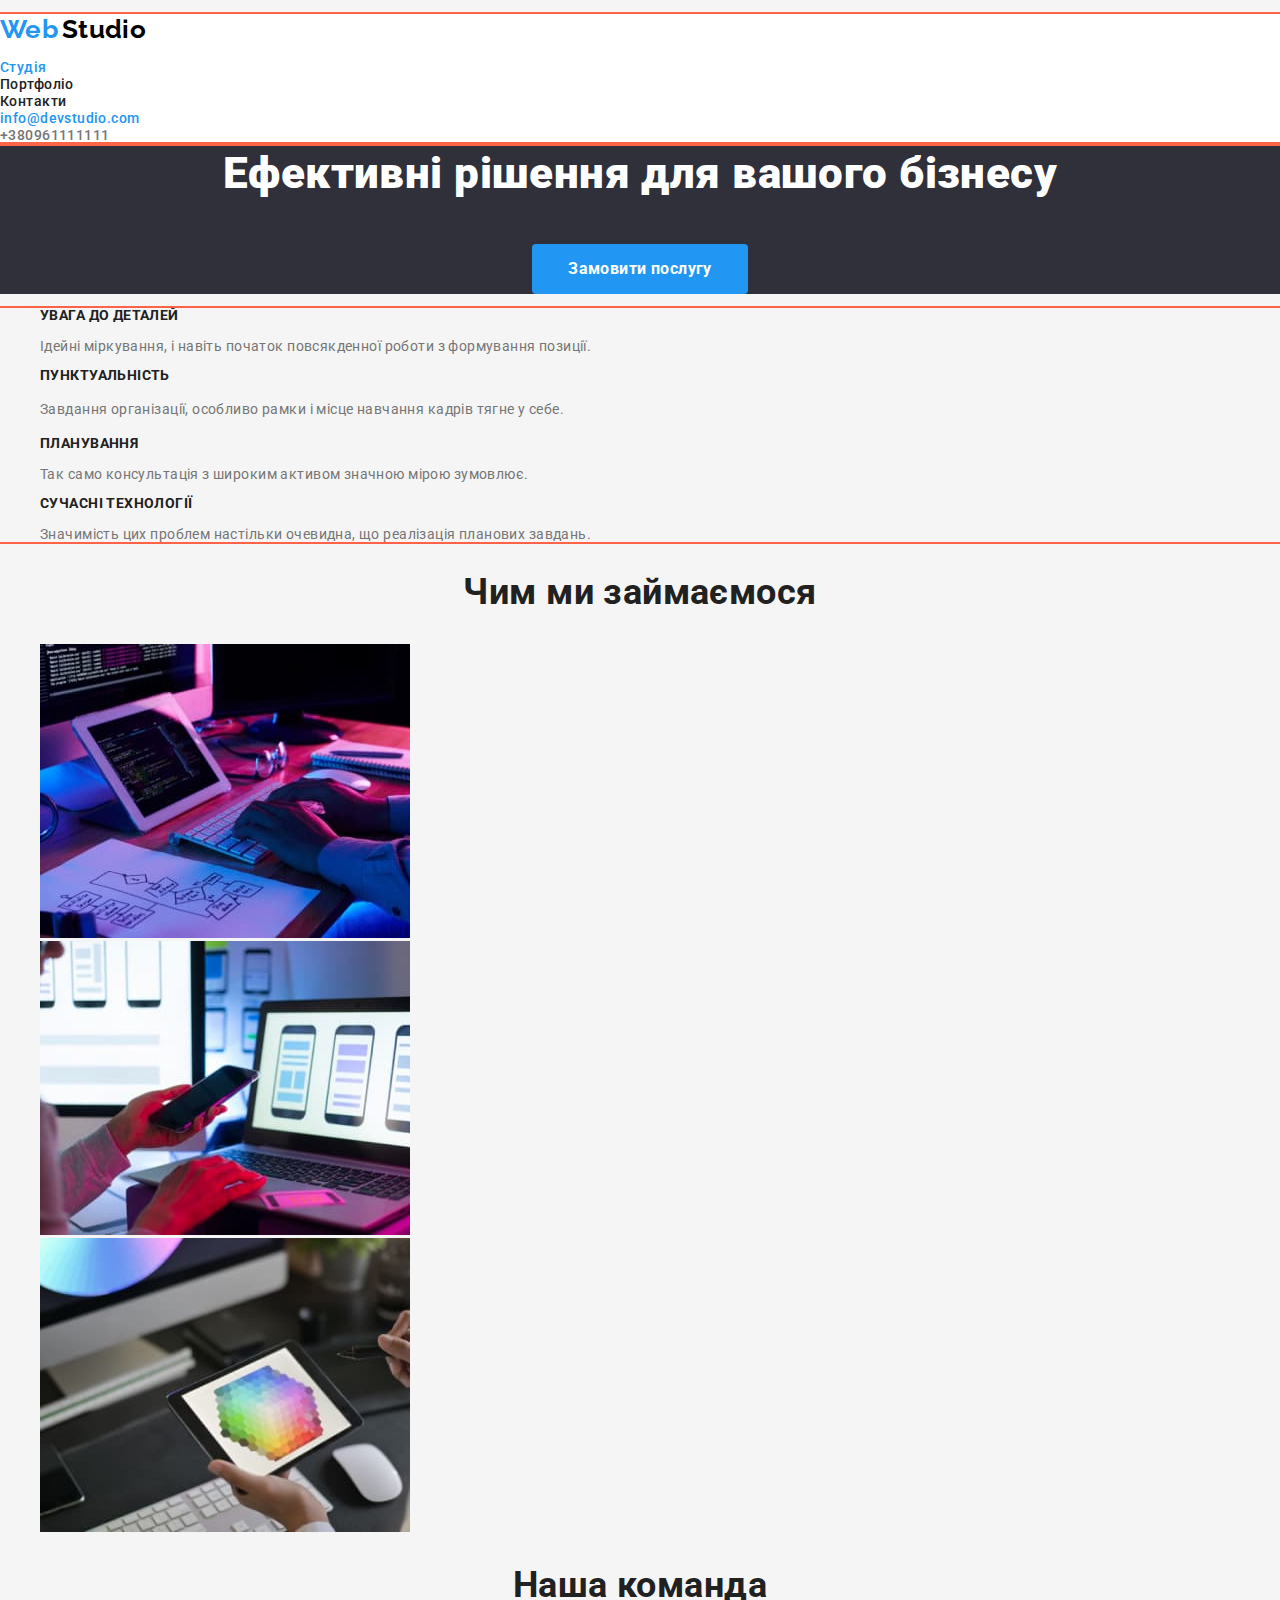
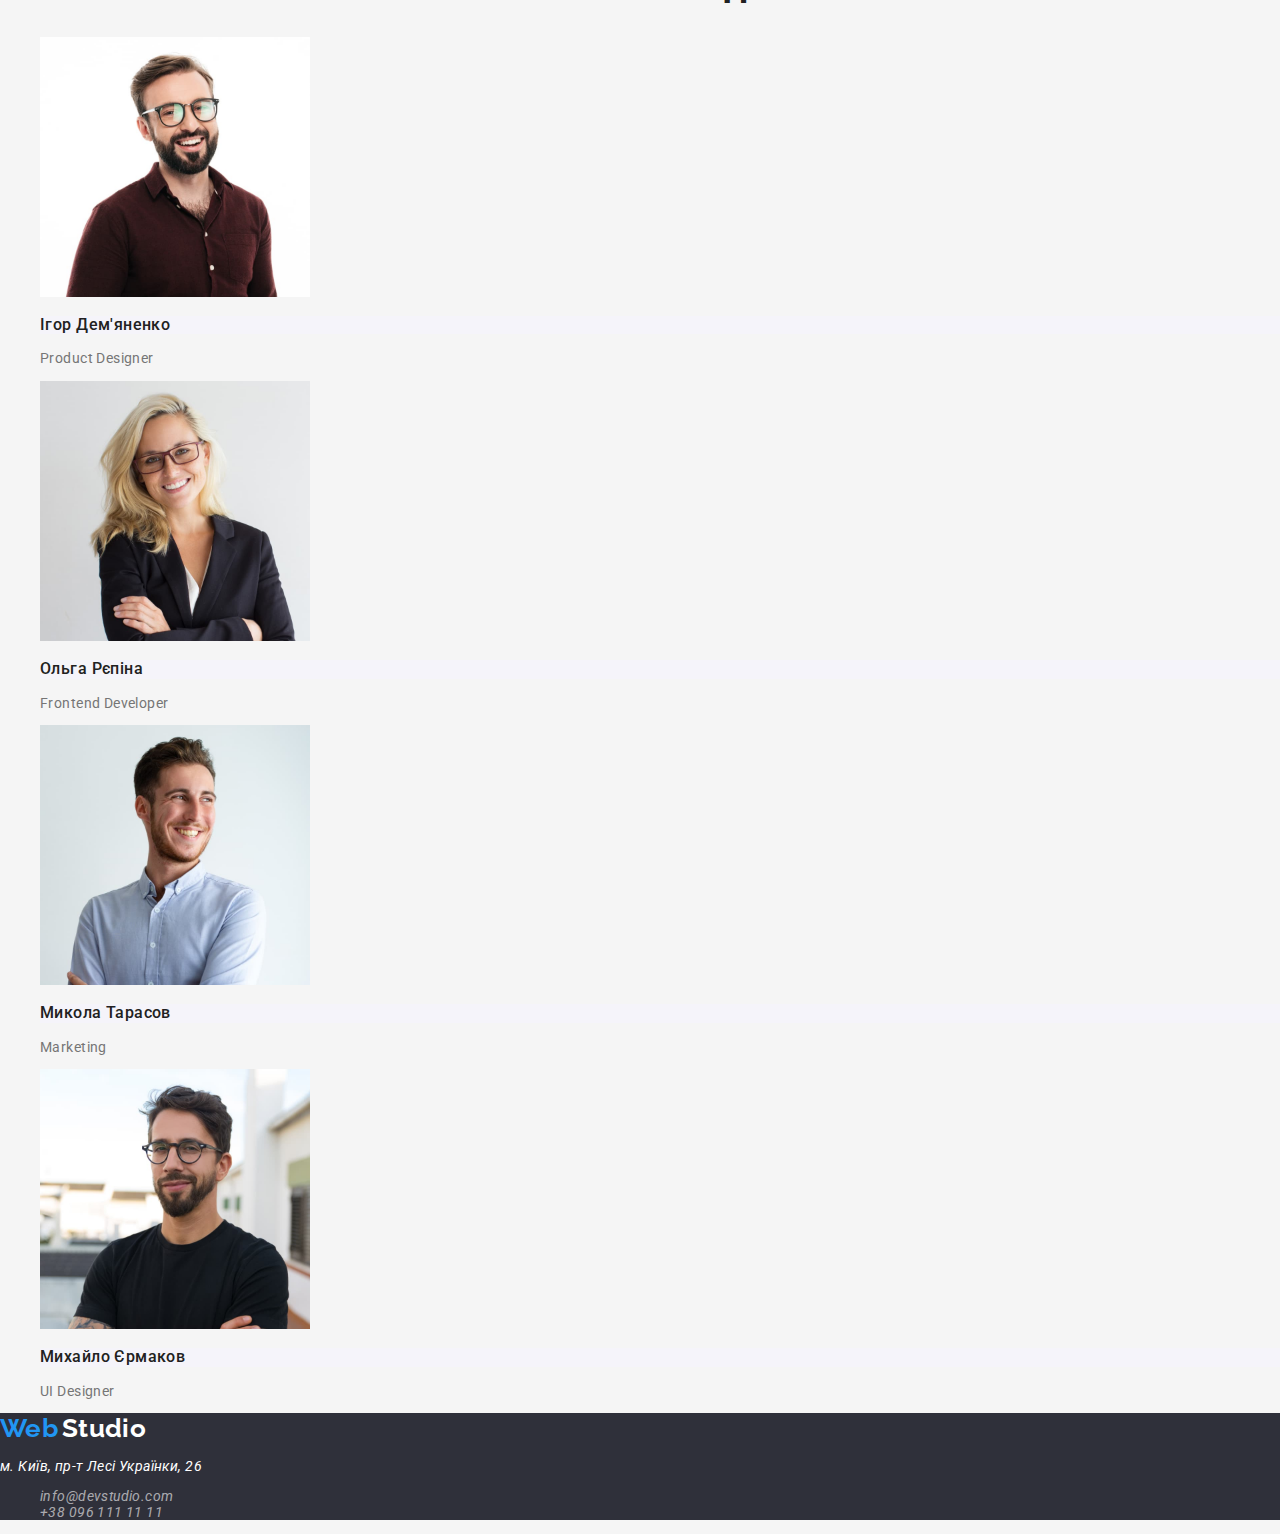
==== index.html @ 58ad51c3 "створення блоків" ====
<!DOCTYPE html>
<html lang="en">
<head>
    <meta charset="UTF-8">
    <meta http-equiv="X-UA-Compatible" content="IE=edge">
    <meta name="viewport" content="width=device-width, initial-scale=1.0">
    <title>Document</title>
    <link rel="preconnect" href="https://fonts.googleapis.com">
    <link rel="preconnect" href="https://fonts.gstatic.com" crossorigin>
    <link href="https://fonts.googleapis.com/css2?family=Raleway:wght@700&family=Roboto:wght@400;500;700;900&display=swap" 
      rel="stylesheet">
      <link rel="stylesheet" href="https://cdnjs.cloudflare.com/ajax/libs/modern-normalize/1.1.0/modern-normalize.min.css">
        <link rel="stylesheet" href="./css/styles.css">
</head>
<body>
    <!--шапка сторінки-->
    <header class="page-header">
        <nav class="container">
            <!--logo--> 
            <p>
                <span class="logo-link">Web</span>
                <span class="accent-link">Studio</span>
            </p>
            
        <!--navigation-->
        <ul class="site-nav list">
            <li><a href="./index.html" class="link current">Студія</a></li>
            <li><a href="./portfolio.html" class="link">Портфоліо</a></li>
            <li><a href="./contacts.html" class="link">Контакти</a></li>
        </ul>
        <ul class="adress-nav list">
            <li><a href="mailto:info@devstudio.com" class="link current">info@devstudio.com</a></li>
            <li><a href="tel:+380961111111" class="link">+380961111111</a></li>
        </ul>
        </nav>
    </header>

    <div class="container">
    </div>

   <main>
    <!--heroes-->
    <section class="hero">
        <h1 class="hero-title">Ефективні рішення для вашого бізнесу</h1>
        <a href="" class="hero-btn">Замовити послугу</a>
    </section>
    
    <!--Features-->
    <section class="section">
        <div class="container">
        <h2  hidden class="section-title">Навики компанії</h2>
        <ul class="feature-list">
            <li>
                <h3 class="title">УВАГА ДО ДЕТАЛЕЙ</h3>
                <p>Ідейні міркування, і навіть початок повсякденної роботи з формування позиції.</p>
            </li>
            <li>
                <h3 class="title">ПУНКТУАЛЬНІСТЬ</h3>
                <p class="text">Завдання організації, особливо рамки і місце навчання кадрів тягне у себе.</p>
            </li>
            <li>
                <h3 class="title">ПЛАНУВАННЯ</h3>
                <p>Так само консультація з широким активом значною мірою зумовлює.</p>
            </li>
            <li>
                <h3 class="title">СУЧАСНІ ТЕХНОЛОГІЇ</h3>
                <p >Значимість цих проблем настільки очевидна, що реалізація планових завдань.</p>
            </li>
        </ul>
    </div>
    </section>
    <!--Work-->
    <section class="section">
        <h2 class="section-title">Чим ми займаємося</h2>
        <ul class="work-list">
            <li><img src="./images/HW-1/pk.jpg" alt="компютер" 
                width="370"
                height="294">
            </li>
            <li><img src="./images/HW-1/phone.jpg" alt="телефон" 
                width="370"
                height="294">
            </li>
            <li><img src="./images/HW-1/lpad.jpg" alt="планшет" 
                width="370"
                height="294">
            </li>
        </ul>
    </section>
    
    <!--Comand-->
    <section class="section">
        <h2 class="section-title">Наша команда</h2>
        <ul class="comand-list">
            <li>
                <img src="./images/HW-1/igordemjanenko.jpg" alt="Ігор Демяненко"
                width="270"
                height="260">
                <h3 class="link">Ігор Дем'яненко</h3>
                <p>Product Designer</p>
                
            </li>
    
            <li>
                <img src="./images/HW-1/olharepina.jpg" alt="Ольга Рєпіна"
                width="270"
                height="260">
                <h3 class="link">Ольга Рєпіна</h3>
                <p>Frontend Developer</p>
            </li>
    
            <li>
                <img src="./images/HW-1/mykolatarasow.jpg" alt="Микола Тарасов"
                width="270"
                height="260">
                <h3 class="link">Микола Тарасов</h3>
                <p>Marketing</p>
            </li>
    
            <li>
                <img src="./images/HW-1/mychajlojermakov.jpg" alt="Михайло Єрмаков"
                width="270"
                height="260">
                <h3 class="link">Михайло Єрмаков</h3>
                <p>UI Designer</p>
            </li>
        </ul>
    </section>
   </main>
    <!--Contacts footer-->
    <footer class="footer">
        <p>
            <span class="logo-link">Web</span>
            <span class="accent-black">Studio</span>
        </p>
            
        <address>
            <p class="contact-footer">м. Київ, пр-т Лесі Українки, 26</p>
            <ul class="adress-list">
            <li><a href="mailto:info@devstudio.com" class="link">info@devstudio.com</a></li>
            <li><a href="tel:+380961111111" class="link">+38 096 111 11 11</a></li>
            </ul>
        </address>
    </footer>
</body>
</html>
---- css/styles.css ----
/*колір головного тексту #212121; */
/*вторинний колір майн, хедер rgba(117, 117, 117, 1);*/
/* вторинний колір футер rgba(255, 255, 255, 0.6); */
/*фоновий білий колір шапка, фото команди #FFFFFF */
/*акцент #2196F3; */
/* фоновий вторинний колір навики,чим ми займаємося #F5F5F5 */
/* фоновий колір наша команда #F5F4FA */

:root {
  /* основний колір тексту */
  --primary-text-color: rgba(117, 117, 117, 1);;

  /* колір заголовків */
  --title-text-color: rgba(33, 33, 33, 1);

  /* футер колір адреси */
  --adress-footer-color: rgba(255, 255, 255, 0.6);

  /* футер колір контактів */
  --contact-footer-color:#FFFFFF;

  /* основний фон сторінки */
  --primary-background-color:#F5F5F5;

  /* фон хедера */
  --header-color: rgba(255, 255, 255, 1);

  /* фон наша команда */
 --title-ourtame-color: #F5F4FA;

  /* фон геой */
--title-heroe-color:rgba(47, 48, 58, 1);

  /* колір заголовку герой */
--text-heroe-color:rgba(255, 255, 255, 1);
  /* колір секції футер */

  --footer-color: rgba(47, 48, 58, 1);

  /* акцент, підсвітка */
  --accent-color:rgba(33, 150, 243, 1);

  /* логотип */
  --title-web-color:rgba(33, 150, 243, 1);
  --title-studio-color:rgba(0, 0, 0, 1);

  /* кнопка */
  --title-button-color: #FFFFFF;
  --accen-button-color:rgba(33, 150, 243, 1);
}



body {
  margin: 0;
  background-color: var(--primary-background-color);
  color: var(--primary-text-color);

  font-family: Roboto, sans-serif;
  letter-spacing: 0.03em;
  font-size: 14px;
}

ul {
    list-style: none;
}


.page-header {
  background-color: var(--header-color);
}

.container {
  margin-left: auto;
  margin-right: auto;
  width: 1440px;
  outline: 2px solid tomato;
  }


/* Logo */

.logo-link {
color: var(--title-web-color);
font-family: Raleway, sans-serif;
font-weight: 700;
font-size: 26px;
line-height: 1.19;
text-decoration: none;
}

.accent-link {
color: var(--title-studio-color);
font-family: Raleway, sans-serif;
font-weight: 700;
font-size: 26px;
line-height: 1.19;
text-decoration: none;
}

.accent-black {
  color: #FFFFFF;
  font-family: Raleway, sans-serif;
  font-weight: 700;
  font-size: 26px;
  line-height: 1.19;
  text-decoration: none;
}


/* navigation */

.site-nav .link {
  color: var(--title-text-color);
  font-weight: 500;
  font-size: 14px;
  line-height: 1.14;
  text-decoration: none;
}

.site-nav .link:hover,
.site-nav .link:focus {
color: var(--accent-color);
}

.site-nav .link.current {
  color: var(--accent-color);
}

/* Adress */
.adress-nav .link {
  color: var(--primary-text-color);
  font-weight: 500;
font-size: 14px;
line-height: 1.14;
text-decoration: none;
}

.adress-nav .link:hover,
.adress-nav .link:focus {
color: var(--accent-color);
}

.adress-nav .link.current {
  color: var(--accent-color);
}

.list {
  margin: 0;
  padding: 0;
  list-style: none;
}

/* Hero */

.hero {
  text-align: center; 
  background-color: var(--title-heroe-color);
}

  .hero-title {
    
    margin-top: 0;
    margin-bottom: 40px;
    color:var(--text-heroe-color);
    font-weight: 900;
    font-size: 44px;
    line-height: 1.36; 
    
  }


   /* Button */
   /* .button {
    color: var(--title-button-color);
    font-family: inherit;
    cursor: pointer;
  } */

  .hero-btn {
    font-family: inherit;
    cursor: pointer;
    display: inline-block;
    border: 1px solid transparent;
    border-radius: 4px;
    padding: 10px 32px;
    min-width: 216px;
    color: var(--title-button-color);
    background-color: var(--accen-button-color);
    font-weight: 700;
    font-size: 16px;
    line-height: 1.8;
    text-decoration: none;
    text-align:center ;
    }
  

/* Section */

.section-title {
color: var(--title-text-color);
font-weight: 700;
font-size: 36px;
line-height: 1.16;
text-align: center;
}

/* portfolio list */
.section-text {
  margin-top: 0;
  margin-bottom: 94px; 
  color: var(--title-text-color);
font-weight: 700;
font-size: 18px;
line-height: 2;
}

/* Features */

.feature-list .title {
  margin-top: 0;
  margin-bottom: 0;
  color: var(--title-text-color);
  font-weight: 700;
  font-size: 14px;
  line-height: 1.14;
}
.feature-list .text {
  font-weight: 400;
  font-size: 14px;
  line-height: 1.7;
}

  
    /* .button-nav .link {
    color: var(--title-text-color);
    font-weight: 500;
    font-size: 16px;
    line-height: 1.6;
  } */

  /* .button-nav .link:hover {
    color: var(--accent-color);
  } */

  /* Work */


  /* Comand */

  .comand-list .link {
    background-color: var(--title-ourtame-color);
    color: var(--title-text-color);
    font-weight: 500;
    font-size: 16px;
    line-height: 1.18;
  }


  /* Footer */

  .footer {
    background-color: 
    #2F303A;
  }
  .contact-footer {
 color: var(--contact-footer-color)
  }

  .adress-list .link {
 color: var(--adress-footer-color);
 text-decoration: none;
  }
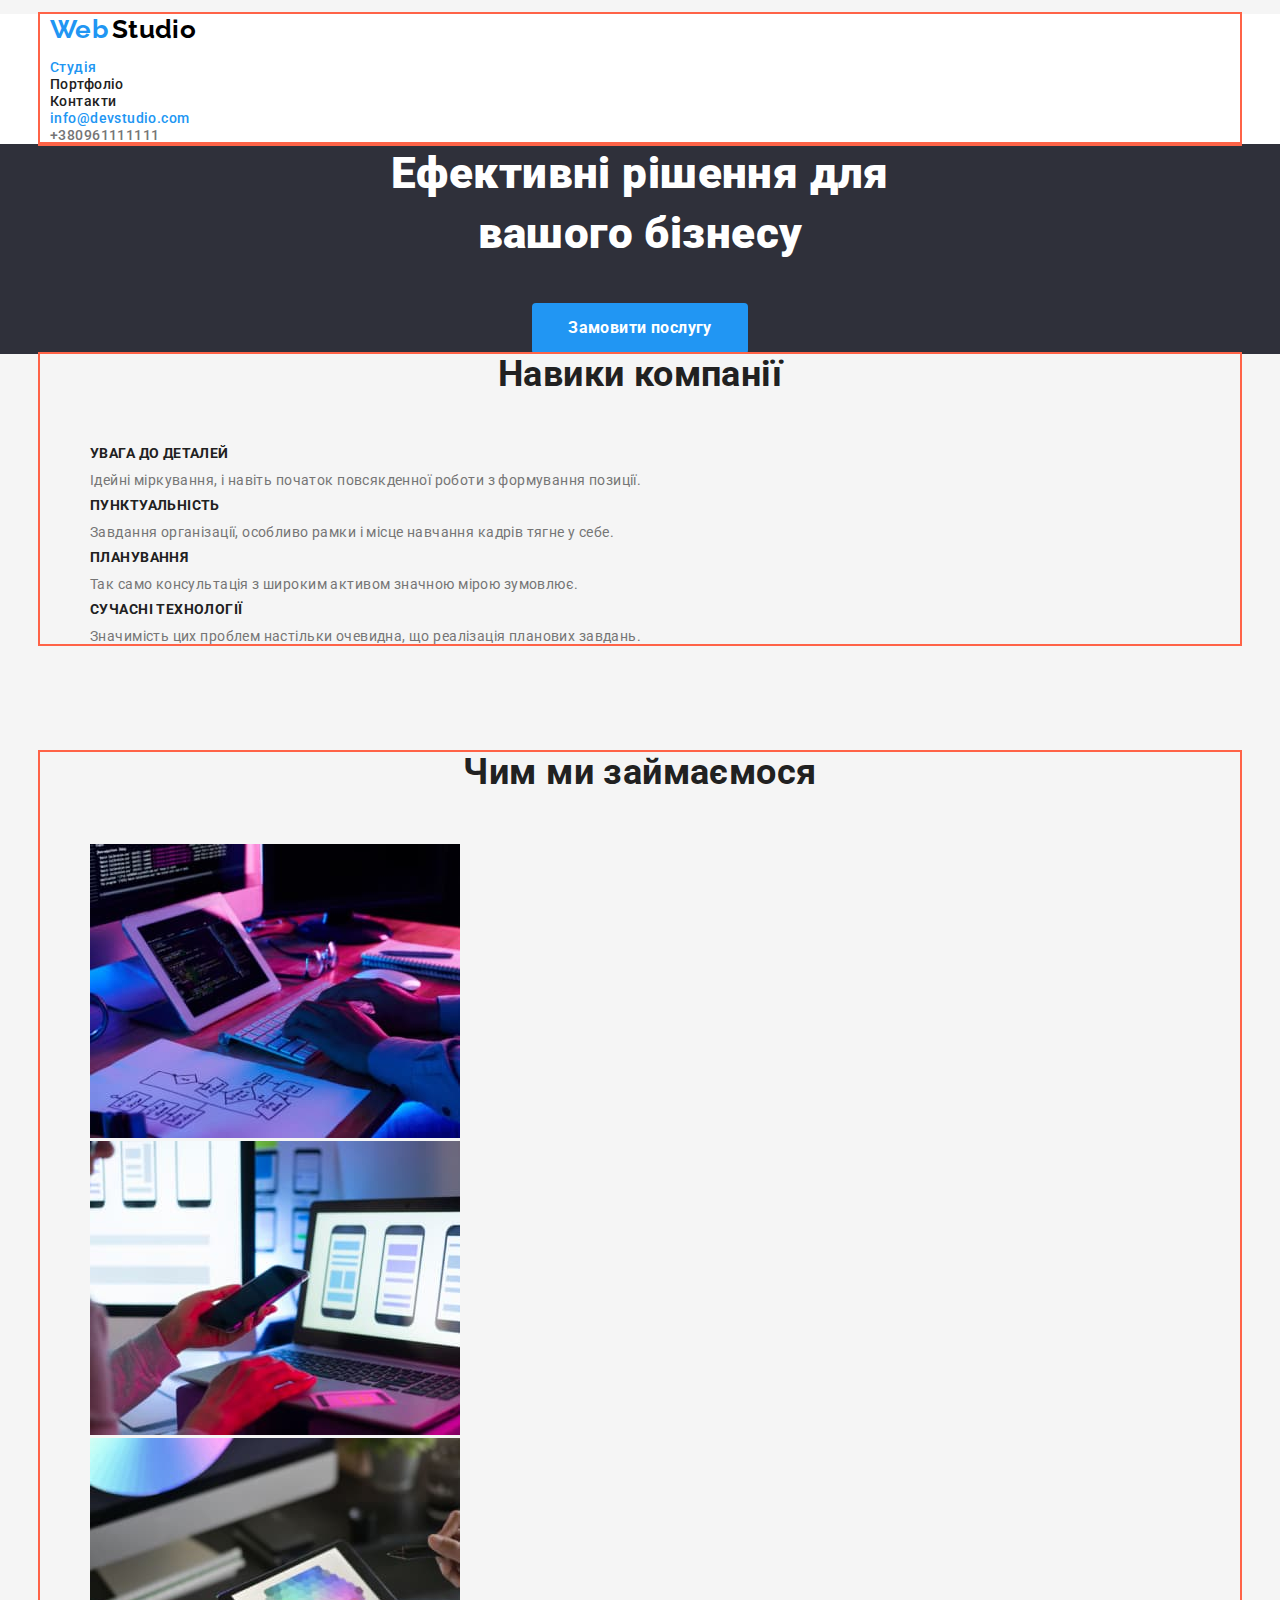
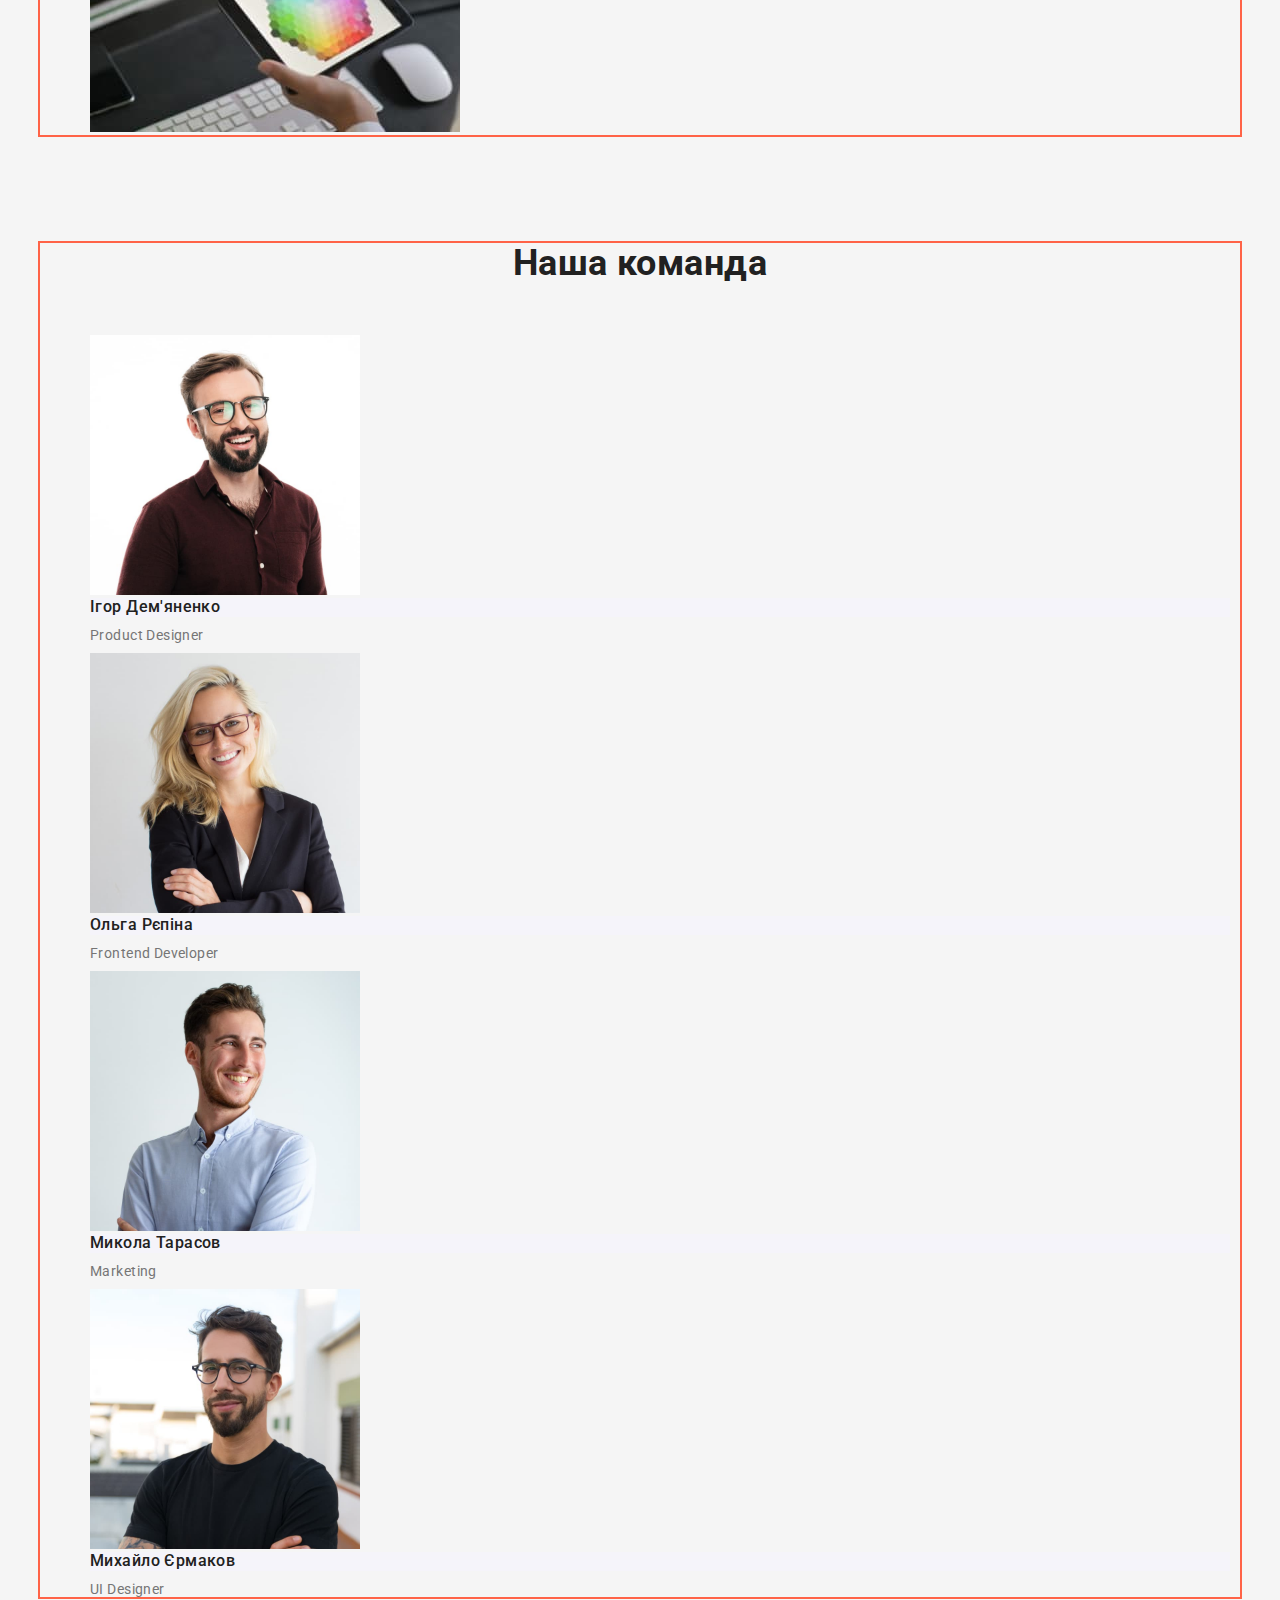
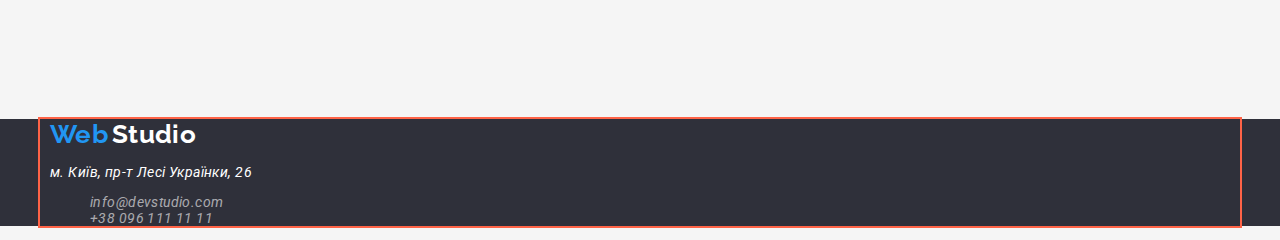
==== commit 6cfc9712: "add margin and padding for saction" ====
--- a/index.html
+++ b/index.html
@@ -41,14 +41,14 @@
    <main>
     <!--heroes-->
     <section class="hero">
-        <h1 class="hero-title">Ефективні рішення для вашого бізнесу</h1>
+        <h1 class="hero-title">Ефективні рішення для <br> вашого бізнесу</h1>
         <a href="" class="hero-btn">Замовити послугу</a>
     </section>
     
     <!--Features-->
     <section class="section">
         <div class="container">
-        <h2  hidden class="section-title">Навики компанії</h2>
+        <h2 class="section-title">Навики компанії</h2>
         <ul class="feature-list">
             <li>
                 <h3 class="title">УВАГА ДО ДЕТАЛЕЙ</h3>
@@ -56,7 +56,7 @@
             </li>
             <li>
                 <h3 class="title">ПУНКТУАЛЬНІСТЬ</h3>
-                <p class="text">Завдання організації, особливо рамки і місце навчання кадрів тягне у себе.</p>
+                <p>Завдання організації, особливо рамки і місце навчання кадрів тягне у себе.</p>
             </li>
             <li>
                 <h3 class="title">ПЛАНУВАННЯ</h3>
@@ -69,8 +69,11 @@
         </ul>
     </div>
     </section>
+
     <!--Work-->
+
     <section class="section">
+        <div class="container">
         <h2 class="section-title">Чим ми займаємося</h2>
         <ul class="work-list">
             <li><img src="./images/HW-1/pk.jpg" alt="компютер" 
@@ -86,10 +89,12 @@
                 height="294">
             </li>
         </ul>
+    </div>
     </section>
     
     <!--Comand-->
     <section class="section">
+        <div class="container">
         <h2 class="section-title">Наша команда</h2>
         <ul class="comand-list">
             <li>
@@ -125,10 +130,12 @@
                 <p>UI Designer</p>
             </li>
         </ul>
+    </div>
     </section>
    </main>
     <!--Contacts footer-->
     <footer class="footer">
+        <div class="container">
         <p>
             <span class="logo-link">Web</span>
             <span class="accent-black">Studio</span>
@@ -141,6 +148,7 @@
             <li><a href="tel:+380961111111" class="link">+38 096 111 11 11</a></li>
             </ul>
         </address>
+    </div>
     </footer>
 </body>
 </html>--- a/css/styles.css
+++ b/css/styles.css
@@ -66,15 +66,31 @@
     list-style: none;
 }
 
+h1
+h2
+h3
+h3
+h4
+h5
+h6
+p
+ul {
+margin-top: 0;
+margin-bottom: 0;
+}
+
+
 
 .page-header {
   background-color: var(--header-color);
 }
 
 .container {
+  padding-left: 10px;
+  padding-right: 10px;
   margin-left: auto;
   margin-right: auto;
-  width: 1440px;
+  width: 1200px;
   outline: 2px solid tomato;
   }
 
@@ -197,8 +213,14 @@
   
 
 /* Section */
+.section {
+  padding-top: 0;
+  padding-bottom: 94px;
+}
 
 .section-title {
+  margin-top: 0;
+  margin-bottom: 50px; 
 color: var(--title-text-color);
 font-weight: 700;
 font-size: 36px;
@@ -206,33 +228,38 @@
 text-align: center;
 }
 
-/* portfolio list */
+
+/* Features */
+
+.feature-list .title {
+  margin-top: 0;
+  margin-bottom: 10px;
+  color: var(--title-text-color);
+  font-weight: 700;
+  font-size: 14px;
+  line-height: 1.14;
+}
+.feature-list p {
+  margin-top: 0;
+  margin-bottom: 10px;
+}
+
+/* .feature-list .text {
+  font-weight: 400;
+  font-size: 14px;
+  line-height: 1.7;
+} */
+
+/* portfolio list
 .section-text {
   margin-top: 0;
-  margin-bottom: 94px; 
+  margin-bottom: 0; 
   color: var(--title-text-color);
 font-weight: 700;
 font-size: 18px;
 line-height: 2;
-}
-
-/* Features */
-
-.feature-list .title {
-  margin-top: 0;
-  margin-bottom: 0;
-  color: var(--title-text-color);
-  font-weight: 700;
-  font-size: 14px;
-  line-height: 1.14;
-}
-.feature-list .text {
-  font-weight: 400;
-  font-size: 14px;
-  line-height: 1.7;
-}
-
-  
+} */
+
     /* .button-nav .link {
     color: var(--title-text-color);
     font-weight: 500;
@@ -250,12 +277,18 @@
   /* Comand */
 
   .comand-list .link {
+    margin-top: 0;
+    margin-bottom: 10px;
     background-color: var(--title-ourtame-color);
     color: var(--title-text-color);
     font-weight: 500;
     font-size: 16px;
     line-height: 1.18;
   }
+  .comand-list p{
+  margin-top: 0;
+  margin-bottom: 10px;
+  }
 
 
   /* Footer */
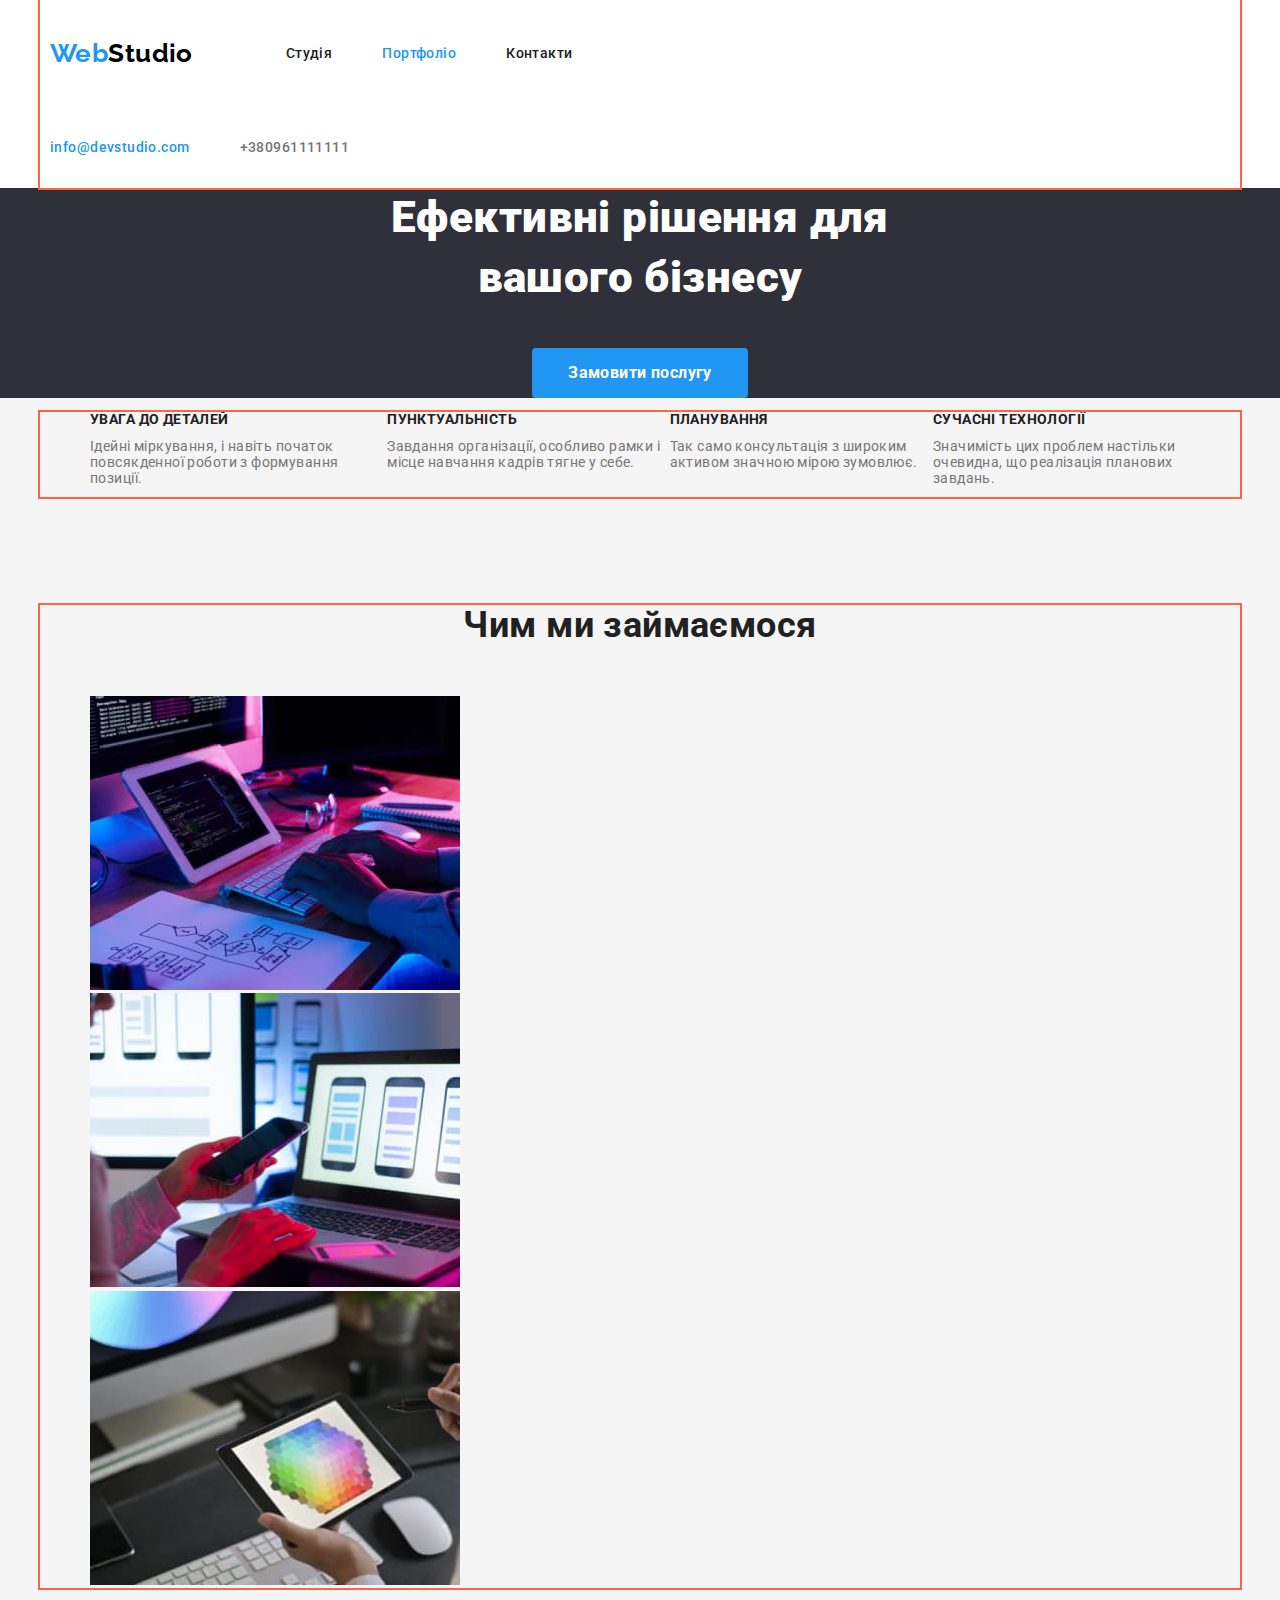
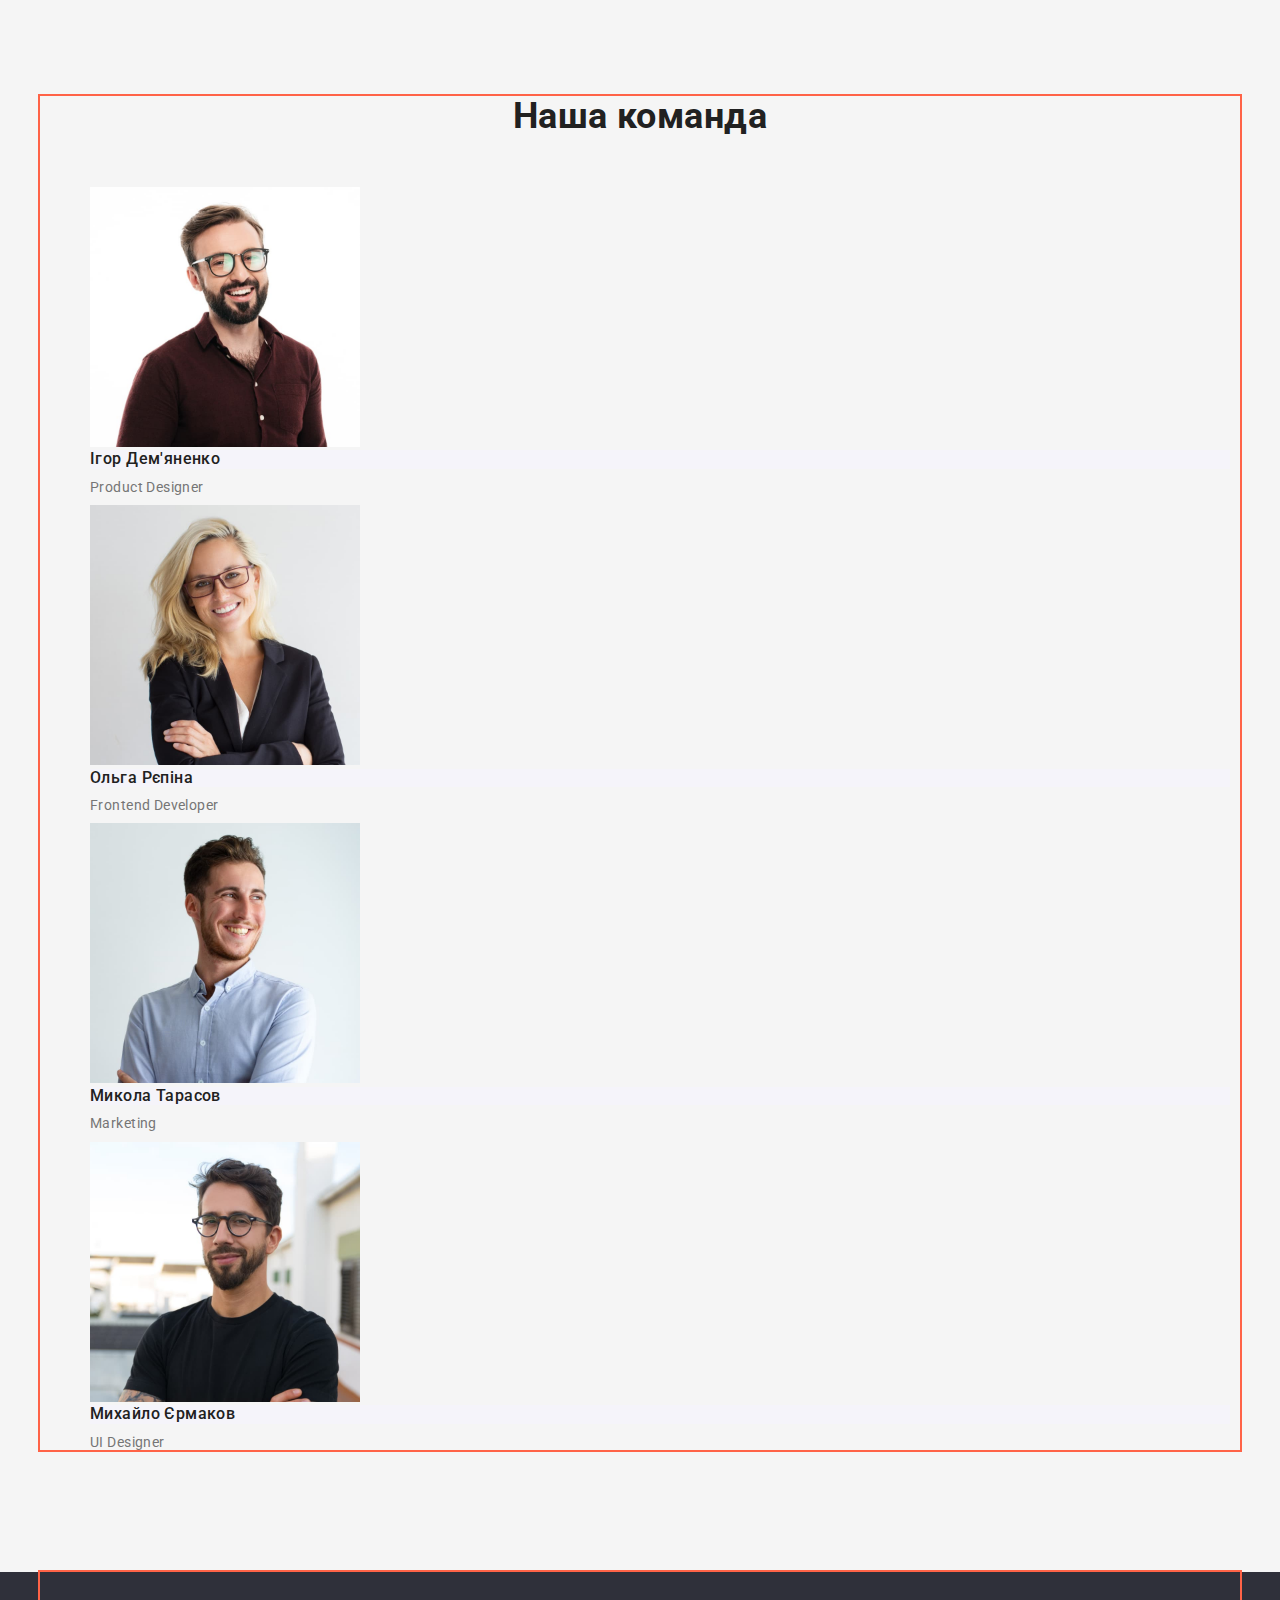
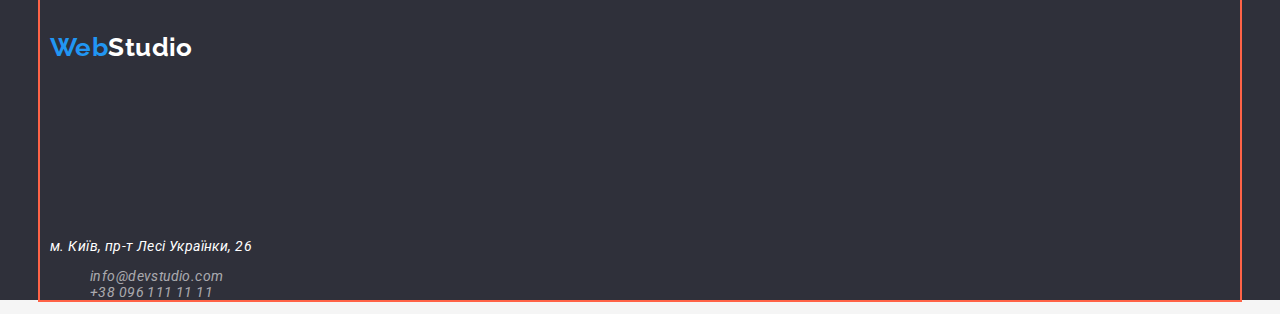
==== commit 9936a587: "хедер" ====
--- a/index.html
+++ b/index.html
@@ -15,28 +15,32 @@
 <body>
     <!--шапка сторінки-->
     <header class="page-header">
-        <nav class="container">
+        <div class="container">
+        <nav class="main-nav">
             <!--logo--> 
-            <p>
-                <span class="logo-link">Web</span>
-                <span class="accent-link">Studio</span>
+
+            <p class="logo-top">
+                <a class="logo-header" href="./index.html">Web</a>
+                <a class="accent-black" href="./index.html">Studio</a>
+                <!-- <span class="logo-header">Web</span>
+                <span class="accent-black">Studio</span> -->
             </p>
-            
+
         <!--navigation-->
+
         <ul class="site-nav list">
-            <li><a href="./index.html" class="link current">Студія</a></li>
-            <li><a href="./portfolio.html" class="link">Портфоліо</a></li>
-            <li><a href="./contacts.html" class="link">Контакти</a></li>
+            <li class="item"><a href="./index.html" class="link">Студія</a></li>
+            <li class="item"><a href="./portfolio.html" class="link current">Портфоліо</a></li>
+            <li class="item"><a href="./contacts.html" class="link">Контакти</a></li>
         </ul>
-        <ul class="adress-nav list">
-            <li><a href="mailto:info@devstudio.com" class="link current">info@devstudio.com</a></li>
-            <li><a href="tel:+380961111111" class="link">+380961111111</a></li>
+    </nav>
+
+        <ul class="auth-nav list">
+            <li class="item"><a href="mailto:info@devstudio.com" class="link current">info@devstudio.com</a></li>
+            <li class="item"><a href="tel:+380961111111" class="link">+380961111111</a></li>
         </ul>
-        </nav>
+    </div>
     </header>
-
-    <div class="container">
-    </div>
 
    <main>
     <!--heroes-->
@@ -48,7 +52,7 @@
     <!--Features-->
     <section class="section">
         <div class="container">
-        <h2 class="section-title">Навики компанії</h2>
+        <h2 hidden class="section-title">Навики компанії</h2>
         <ul class="feature-list">
             <li>
                 <h3 class="title">УВАГА ДО ДЕТАЛЕЙ</h3>
@@ -136,9 +140,10 @@
     <!--Contacts footer-->
     <footer class="footer">
         <div class="container">
-        <p>
-            <span class="logo-link">Web</span>
-            <span class="accent-black">Studio</span>
+
+        <p class="logo-button">
+            <span class="logo-footer">Web</span>
+            <span class="accent-white">Studio</span>
         </p>
             
         <address>
--- a/css/styles.css
+++ b/css/styles.css
@@ -61,6 +61,15 @@
   letter-spacing: 0.03em;
   font-size: 14px;
 }
+
+/* утиліти */
+
+.list {
+  margin: 0;
+  padding: 0;
+  list-style: none;
+}
+
 
 ul {
     list-style: none;
@@ -79,13 +88,13 @@
 margin-bottom: 0;
 }
 
-
-
 .page-header {
   background-color: var(--header-color);
+  display: flex
 }
 
 .container {
+  
   padding-left: 10px;
   padding-right: 10px;
   margin-left: auto;
@@ -95,44 +104,105 @@
   }
 
 
-/* Logo */
-
-.logo-link {
-color: var(--title-web-color);
-font-family: Raleway, sans-serif;
-font-weight: 700;
-font-size: 26px;
-line-height: 1.19;
-text-decoration: none;
-}
-
-.accent-link {
-color: var(--title-studio-color);
-font-family: Raleway, sans-serif;
-font-weight: 700;
-font-size: 26px;
-line-height: 1.19;
-text-decoration: none;
-}
-
-.accent-black {
-  color: #FFFFFF;
+/* Navigation */
+
+.main-nav {
+  display: flex;
+  align-items: center;
+}
+
+/* Logo-top */
+
+.logo-top {
+  display: flex;
+  
+}
+/* Logo header */
+
+.logo-header {
+  display: block;
+  padding-top: 24px;
+  padding-bottom: 25px;
+
+  color: var(--title-web-color);
   font-family: Raleway, sans-serif;
   font-weight: 700;
   font-size: 26px;
   line-height: 1.19;
   text-decoration: none;
 }
-
-
-/* navigation */
+.accent-black {
+  display: block;
+  padding-top: 24px;
+  padding-bottom: 25px;
+
+  color:var(--title-studio-color);
+  font-family: Raleway, sans-serif;
+  font-weight: 700;
+  font-size: 26px;
+  line-height: 1.19;
+  text-decoration: none;
+}
+
+/* Logo-button */
+
+.logo-button {
+  display: flex;
+}
+
+/* logo footer */
+
+.logo-footer {
+  display: block;
+  padding-top: 60px;
+  padding-bottom: 161px;
+
+  color: var(--title-web-color);
+  font-family: Raleway, sans-serif;
+  font-weight: 700;
+  font-size: 26px;
+  line-height: 1.19;
+  text-decoration: none;
+}
+.accent-white {
+  display: block;
+  padding-top: 60px;
+  padding-bottom: 161px;
+
+  color: var(--text-heroe-color);
+  font-family: Raleway, sans-serif;
+  font-weight: 700;
+  font-size: 26px;
+  line-height: 1.19;
+  text-decoration: none;
+}
+
+
+
+    /* Site nav */
+
+.site-nav {
+  display: flex;
+  margin-left: 93px;
+  
+}
+.site-nav .item +.item {
+margin-left: 50px;
+}
 
 .site-nav .link {
+  display: block;
+  padding-top: 32px;
+  padding-bottom: 32px;
+ 
+
   color: var(--title-text-color);
+
   font-weight: 500;
   font-size: 14px;
   line-height: 1.14;
   text-decoration: none;
+  
 }
 
 .site-nav .link:hover,
@@ -144,29 +214,40 @@
   color: var(--accent-color);
 }
 
-/* Adress */
-.adress-nav .link {
+/* Auth */
+
+.auth-nav {
+  display: flex;
+  margin-left: auto;
+  
+}
+
+.auth-nav .item + .item {
+  margin-left: 50px;
+}
+
+.auth-nav .link {
+  display: block;
+  padding-top: 32px;
+  padding-bottom: 32px;
+
   color: var(--primary-text-color);
   font-weight: 500;
-font-size: 14px;
-line-height: 1.14;
-text-decoration: none;
-}
-
-.adress-nav .link:hover,
-.adress-nav .link:focus {
+  font-size: 14px;
+  line-height: 1.14;
+  text-decoration: none;
+}
+
+.auth-nav .link:hover,
+.auth-nav .link:focus {
 color: var(--accent-color);
 }
 
-.adress-nav .link.current {
+.auth-nav .link.current {
   color: var(--accent-color);
 }
 
-.list {
-  margin: 0;
-  padding: 0;
-  list-style: none;
-}
+
 
 /* Hero */
 
@@ -230,6 +311,9 @@
 
 
 /* Features */
+.feature-list {
+  display: flex;
+}
 
 .feature-list .title {
   margin-top: 0;
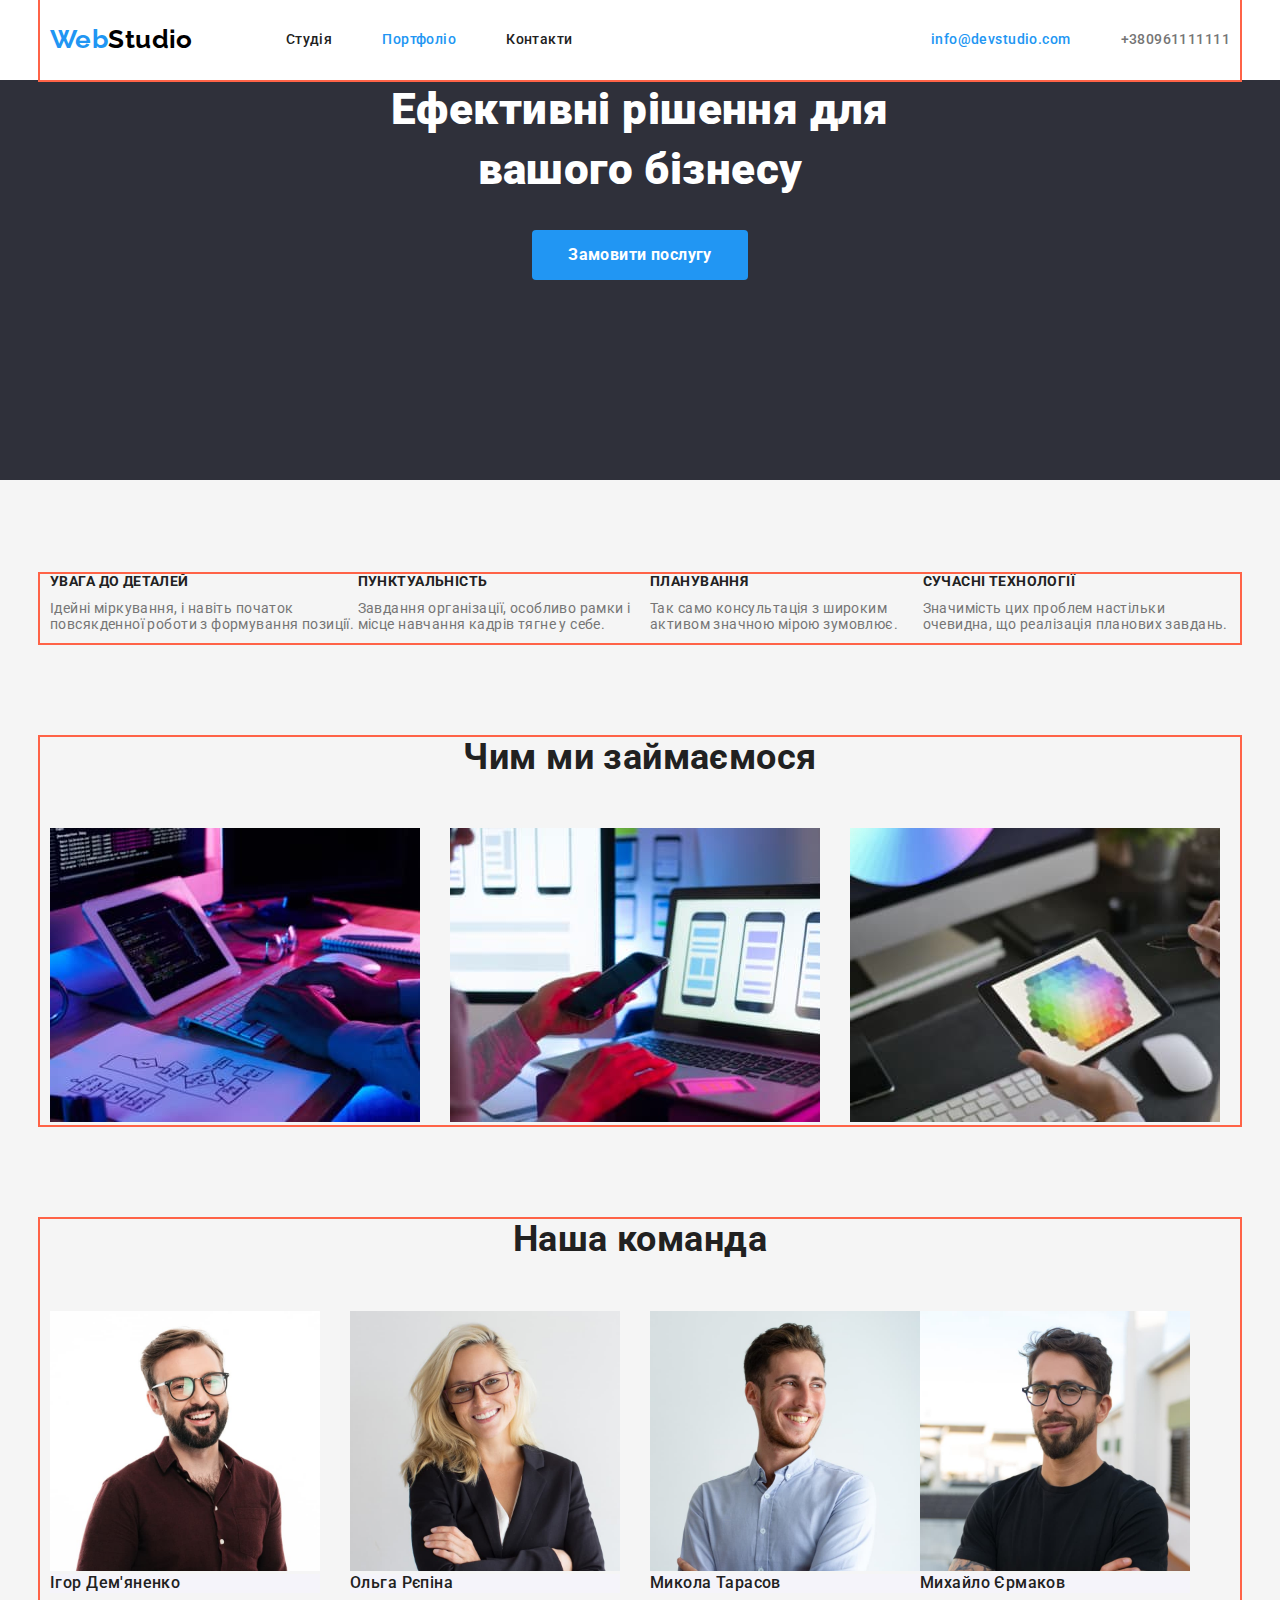
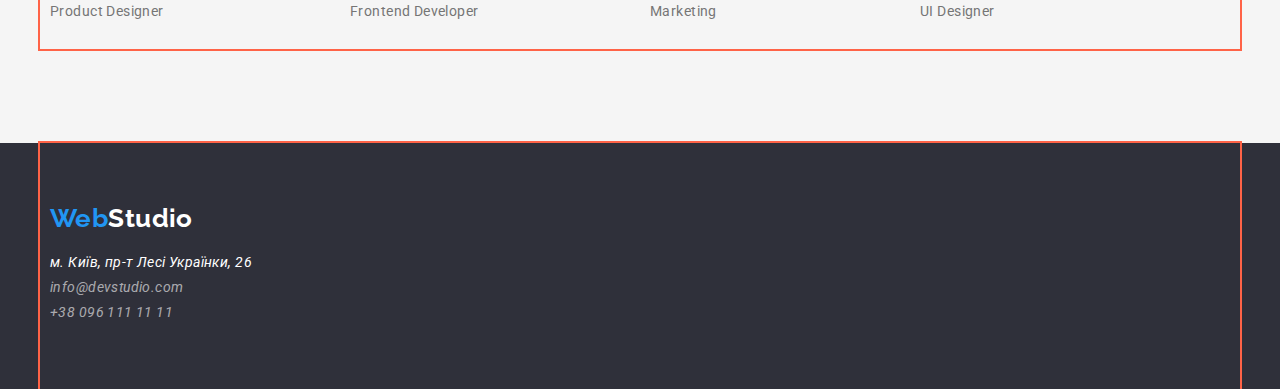
==== commit c3e7b498: "add inf for portfolio" ====
--- a/index.html
+++ b/index.html
@@ -15,7 +15,7 @@
 <body>
     <!--шапка сторінки-->
     <header class="page-header">
-        <div class="container">
+        <div class="container page-header">
         <nav class="main-nav">
             <!--logo--> 
 
@@ -52,7 +52,7 @@
     <!--Features-->
     <section class="section">
         <div class="container">
-        <h2 hidden class="section-title">Навики компанії</h2>
+        <h2  class="visually-hidden section-title">Навики компанії</h2>
         <ul class="feature-list">
             <li>
                 <h3 class="title">УВАГА ДО ДЕТАЛЕЙ</h3>
@@ -79,18 +79,15 @@
     <section class="section">
         <div class="container">
         <h2 class="section-title">Чим ми займаємося</h2>
-        <ul class="work-list">
-            <li><img src="./images/HW-1/pk.jpg" alt="компютер" 
-                width="370"
-                height="294">
+        <ul class="flex-work">
+            <li class="work-element"><img src="./images/HW-1/pk.jpg" alt="компютер" 
+                width="370">
             </li>
-            <li><img src="./images/HW-1/phone.jpg" alt="телефон" 
-                width="370"
-                height="294">
+            <li class="work-element"><img src="./images/HW-1/phone.jpg" alt="телефон" 
+                width="370">
             </li>
-            <li><img src="./images/HW-1/lpad.jpg" alt="планшет" 
-                width="370"
-                height="294">
+            <li class="work-element"><img src="./images/HW-1/lpad.jpg" alt="планшет" 
+                width="370">
             </li>
         </ul>
     </div>
@@ -101,35 +98,31 @@
         <div class="container">
         <h2 class="section-title">Наша команда</h2>
         <ul class="comand-list">
-            <li>
+            <li class="page-element">
                 <img src="./images/HW-1/igordemjanenko.jpg" alt="Ігор Демяненко"
-                width="270"
-                height="260">
+                width="270">
                 <h3 class="link">Ігор Дем'яненко</h3>
                 <p>Product Designer</p>
                 
             </li>
     
-            <li>
+            <li class="page-element">
                 <img src="./images/HW-1/olharepina.jpg" alt="Ольга Рєпіна"
-                width="270"
-                height="260">
+                width="270">
                 <h3 class="link">Ольга Рєпіна</h3>
                 <p>Frontend Developer</p>
             </li>
     
-            <li>
+            <li class="page-element">
                 <img src="./images/HW-1/mykolatarasow.jpg" alt="Микола Тарасов"
-                width="270"
-                height="260">
+                width="270">
                 <h3 class="link">Микола Тарасов</h3>
                 <p>Marketing</p>
             </li>
     
-            <li>
+            <li class="page-element">
                 <img src="./images/HW-1/mychajlojermakov.jpg" alt="Михайло Єрмаков"
-                width="270"
-                height="260">
+                width="270">
                 <h3 class="link">Михайло Єрмаков</h3>
                 <p>UI Designer</p>
             </li>
@@ -138,10 +131,9 @@
     </section>
    </main>
     <!--Contacts footer-->
-    <footer class="footer">
-        <div class="container">
-
-        <p class="logo-button">
+    <footer class="page-footer">
+    <div class="container">
+        <p class="logo-buttom">
             <span class="logo-footer">Web</span>
             <span class="accent-white">Studio</span>
         </p>
--- a/css/styles.css
+++ b/css/styles.css
@@ -75,26 +75,30 @@
     list-style: none;
 }
 
-h1
-h2
-h3
-h3
-h4
-h5
-h6
-p
+h1,
+h2,
+h3,
+h3,
+h4,
+h5,
+h6,
+p,
 ul {
 margin-top: 0;
 margin-bottom: 0;
+padding: 0;
 }
 
 .page-header {
   background-color: var(--header-color);
-  display: flex
+  display: flex;
+}
+
+.container .page-header {
+  display: flex;
 }
 
 .container {
-  
   padding-left: 10px;
   padding-right: 10px;
   margin-left: auto;
@@ -144,41 +148,6 @@
   text-decoration: none;
 }
 
-/* Logo-button */
-
-.logo-button {
-  display: flex;
-}
-
-/* logo footer */
-
-.logo-footer {
-  display: block;
-  padding-top: 60px;
-  padding-bottom: 161px;
-
-  color: var(--title-web-color);
-  font-family: Raleway, sans-serif;
-  font-weight: 700;
-  font-size: 26px;
-  line-height: 1.19;
-  text-decoration: none;
-}
-.accent-white {
-  display: block;
-  padding-top: 60px;
-  padding-bottom: 161px;
-
-  color: var(--text-heroe-color);
-  font-family: Raleway, sans-serif;
-  font-weight: 700;
-  font-size: 26px;
-  line-height: 1.19;
-  text-decoration: none;
-}
-
-
-
     /* Site nav */
 
 .site-nav {
@@ -186,6 +155,15 @@
   margin-left: 93px;
   
 }
+
+/* .site-nav .item:not(:last-child) {
+margin-right: ;
+} */
+
+/* .site-nav .item:last-child {
+  margin-right: ;
+} */
+
 .site-nav .item +.item {
 margin-left: 50px;
 }
@@ -219,7 +197,7 @@
 .auth-nav {
   display: flex;
   margin-left: auto;
-  
+  align-items: center;
 }
 
 .auth-nav .item + .item {
@@ -248,7 +226,6 @@
 }
 
 
-
 /* Hero */
 
 .hero {
@@ -257,9 +234,8 @@
 }
 
   .hero-title {
-    
     margin-top: 0;
-    margin-bottom: 40px;
+    margin-bottom: 30px;
     color:var(--text-heroe-color);
     font-weight: 900;
     font-size: 44px;
@@ -267,15 +243,8 @@
     
   }
 
-
-   /* Button */
-   /* .button {
-    color: var(--title-button-color);
-    font-family: inherit;
-    cursor: pointer;
-  } */
-
   .hero-btn {
+    margin-bottom: 200px;
     font-family: inherit;
     cursor: pointer;
     display: inline-block;
@@ -283,6 +252,7 @@
     border-radius: 4px;
     padding: 10px 32px;
     min-width: 216px;
+
     color: var(--title-button-color);
     background-color: var(--accen-button-color);
     font-weight: 700;
@@ -290,6 +260,7 @@
     line-height: 1.8;
     text-decoration: none;
     text-align:center ;
+    
     }
   
 
@@ -297,6 +268,19 @@
 .section {
   padding-top: 0;
   padding-bottom: 94px;
+}
+
+.visually-hidden {
+  position: absolute;
+  width: 1px;
+  height: 1px;
+  margin: -1px;
+  border: 0;
+  padding: 0;
+  white-space: nowrap;
+  clip-path: inset(100%);
+  clip: rect(0 0 0 0);
+  overflow: hidden;
 }
 
 .section-title {
@@ -313,6 +297,7 @@
 /* Features */
 .feature-list {
   display: flex;
+  margin-top: 94px;
 }
 
 .feature-list .title {
@@ -323,42 +308,52 @@
   font-size: 14px;
   line-height: 1.14;
 }
+
 .feature-list p {
   margin-top: 0;
   margin-bottom: 10px;
 }
 
-/* .feature-list .text {
-  font-weight: 400;
-  font-size: 14px;
-  line-height: 1.7;
-} */
-
-/* portfolio list
-.section-text {
-  margin-top: 0;
-  margin-bottom: 0; 
-  color: var(--title-text-color);
-font-weight: 700;
-font-size: 18px;
-line-height: 2;
-} */
-
-    /* .button-nav .link {
-    color: var(--title-text-color);
-    font-weight: 500;
-    font-size: 16px;
-    line-height: 1.6;
+  /* Work */
+
+  .flex-work {
+    display: flex;
+    flex-wrap: wrap;
+  }
+
+  .work-element {
+    width: 370px;
+    margin-right: 30px;
+  }
+
+  .work-element:nth-child(3n) {
+    margin-right: 0;
+  }
+
+  /* .work-list .item:not(:last-child) {
+    margin-right: 30px;
   } */
-
-  /* .button-nav .link:hover {
-    color: var(--accent-color);
+  /* .work-list:nth-child(3n) {
+    margin-right: 30px;
   } */
 
-  /* Work */
-
+  
 
   /* Comand */
+
+  .comand-list {
+    display: flex;
+    flex-wrap: wrap;
+  }
+
+  .page-element {
+    width: 270px;
+    margin-right: 30px;
+  }
+
+  .page-element:nth-child(3n) {
+    margin-right: 0;
+  }
 
   .comand-list .link {
     margin-top: 0;
@@ -369,23 +364,72 @@
     font-size: 16px;
     line-height: 1.18;
   }
-  .comand-list p{
-  margin-top: 0;
-  margin-bottom: 10px;
+  
+  .comand-list p {
+  /* margin-top: 0; */
+  padding-bottom: 30px;
   }
 
 
   /* Footer */
-
-  .footer {
+  .page-footer {
     background-color: 
     #2F303A;
   }
-  .contact-footer {
- color: var(--contact-footer-color)
-  }
+
+  /* logo footer */
+
+.logo-footer {
+  display: block;
+  /* padding-top: 60px;
+  padding-bottom: 20px; */
+
+  color: var(--title-web-color);
+  font-family: Raleway, sans-serif;
+  font-weight: 700;
+  font-size: 26px;
+  line-height: 1.19;
+  text-decoration: none;
+}
+.accent-white {
+  display: block;
+  /* padding-top: 60px;
+  padding-bottom: 20px; */
+
+  color: var(--text-heroe-color);
+  font-family: Raleway, sans-serif;
+  font-weight: 700;
+  font-size: 26px;
+  line-height: 1.19;
+  text-decoration: none;
+}
+
+  /* Logo-button */
+
+.logo-buttom {
+  display: flex;
+  padding-top: 60px;
+  padding-bottom: 20px;
+}
+
+.contact-footer {
+ color: var(--contact-footer-color);
+ padding-bottom: 9px;
+}
 
   .adress-list .link {
  color: var(--adress-footer-color);
  text-decoration: none;
-  }+  }
+
+  .adress-list {
+    padding-bottom: 60px;
+  }
+  
+  .adress-list li {
+  margin-top: 0;
+  margin-bottom: 9px;
+  }
+
+
+
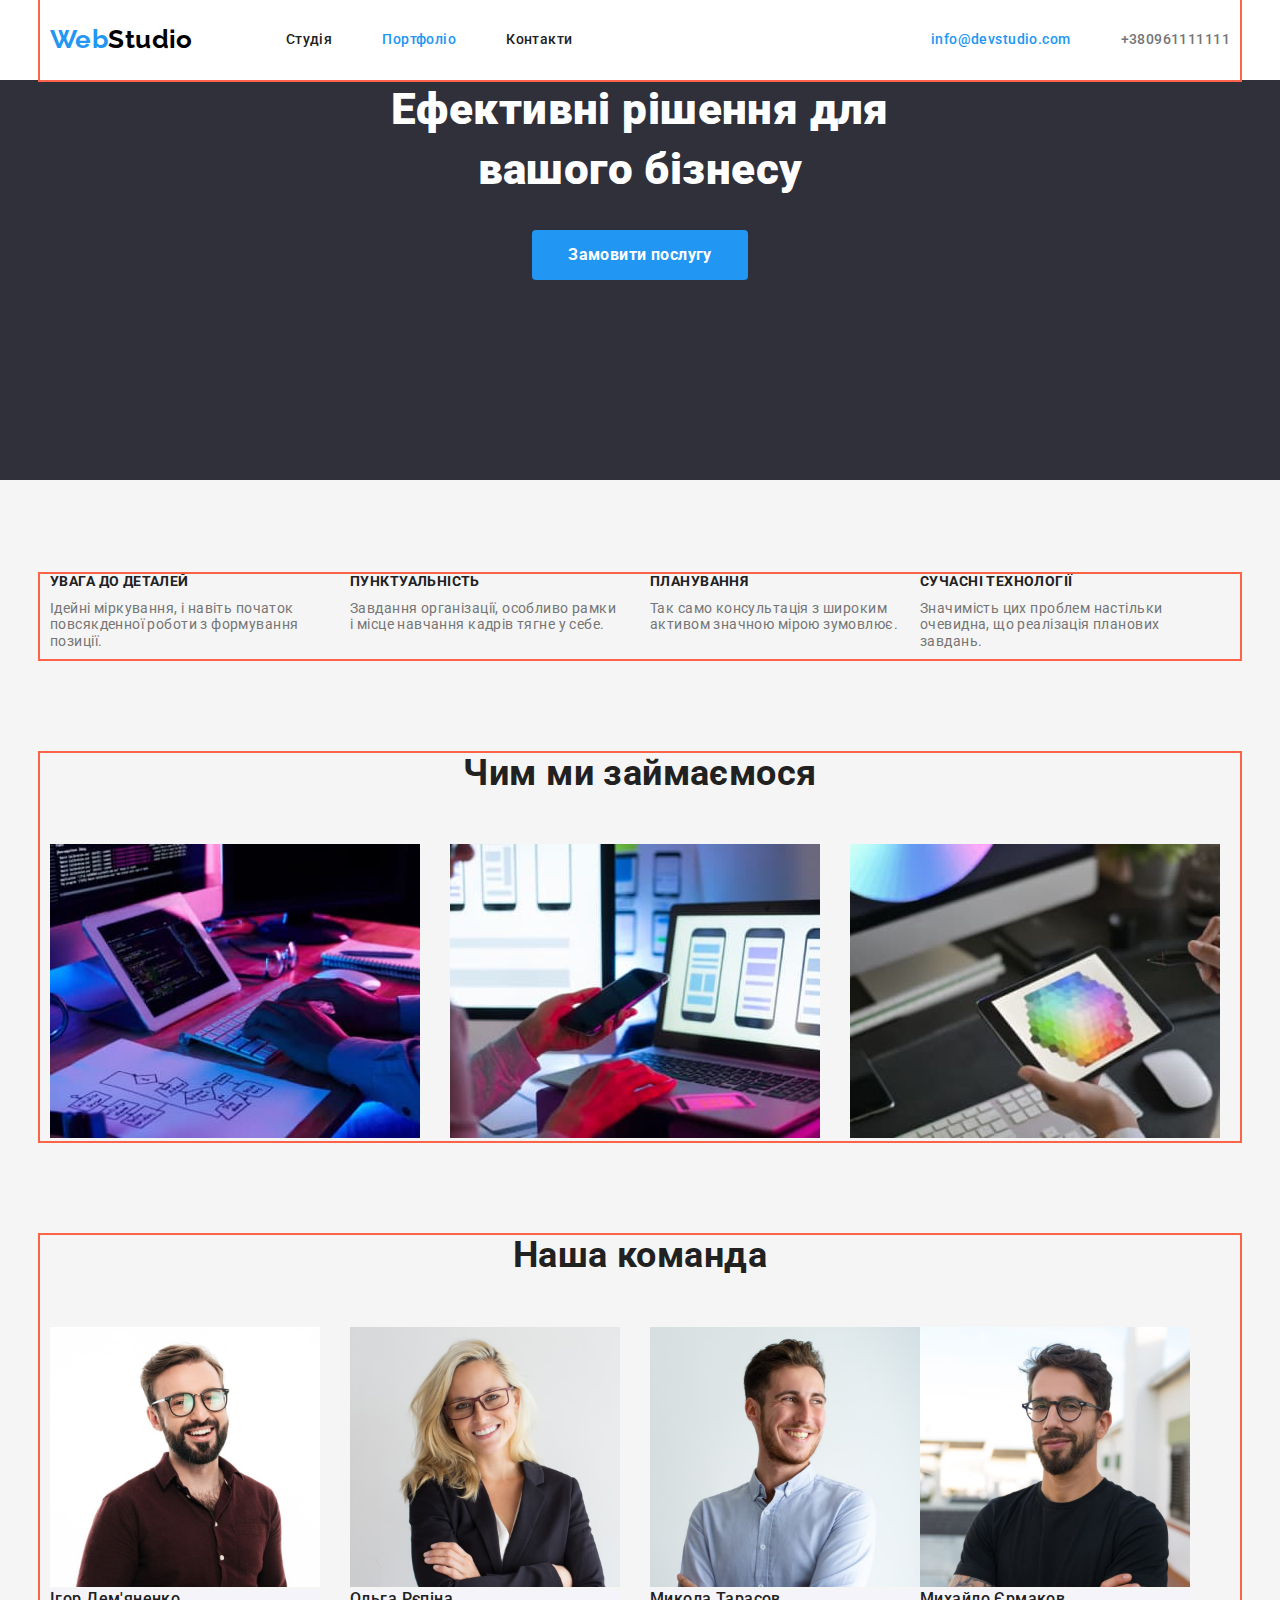
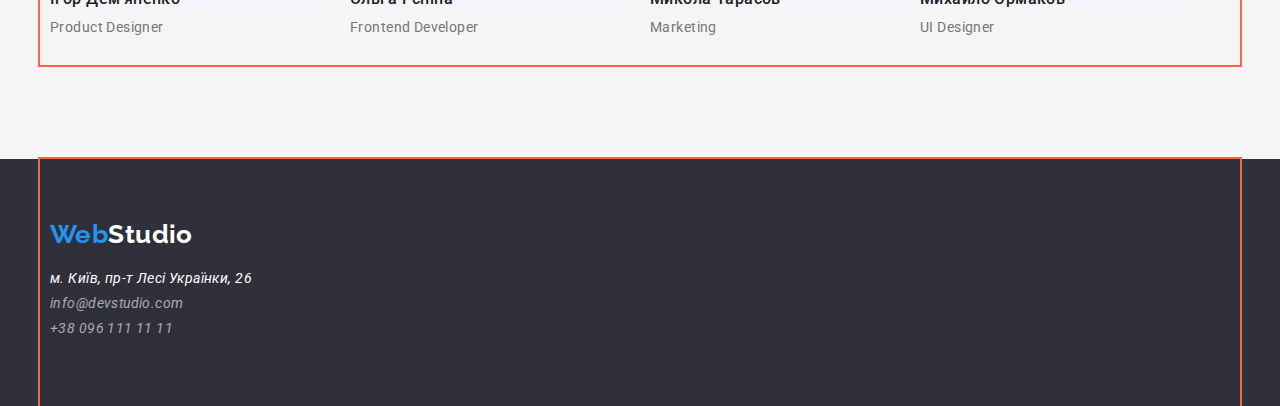
==== commit e69b3bc6: "add chang for feature-list" ====
--- a/index.html
+++ b/index.html
@@ -54,19 +54,19 @@
         <div class="container">
         <h2  class="visually-hidden section-title">Навики компанії</h2>
         <ul class="feature-list">
-            <li>
+            <li class="feature-element">
                 <h3 class="title">УВАГА ДО ДЕТАЛЕЙ</h3>
                 <p>Ідейні міркування, і навіть початок повсякденної роботи з формування позиції.</p>
             </li>
-            <li>
+            <li class="feature-element">
                 <h3 class="title">ПУНКТУАЛЬНІСТЬ</h3>
                 <p>Завдання організації, особливо рамки і місце навчання кадрів тягне у себе.</p>
             </li>
-            <li>
+            <li class="feature-element">
                 <h3 class="title">ПЛАНУВАННЯ</h3>
                 <p>Так само консультація з широким активом значною мірою зумовлює.</p>
             </li>
-            <li>
+            <li class="feature-element">
                 <h3 class="title">СУЧАСНІ ТЕХНОЛОГІЇ</h3>
                 <p >Значимість цих проблем настільки очевидна, що реалізація планових завдань.</p>
             </li>
--- a/css/styles.css
+++ b/css/styles.css
@@ -297,7 +297,18 @@
 /* Features */
 .feature-list {
   display: flex;
+  /* flex-wrap: wrap; */
+
   margin-top: 94px;
+}
+
+.feature-element {
+  width: 270px;
+  margin-right: 30px;
+}
+
+.feature-element:nth-child(3n) {
+  margin-right: 0;
 }
 
 .feature-list .title {
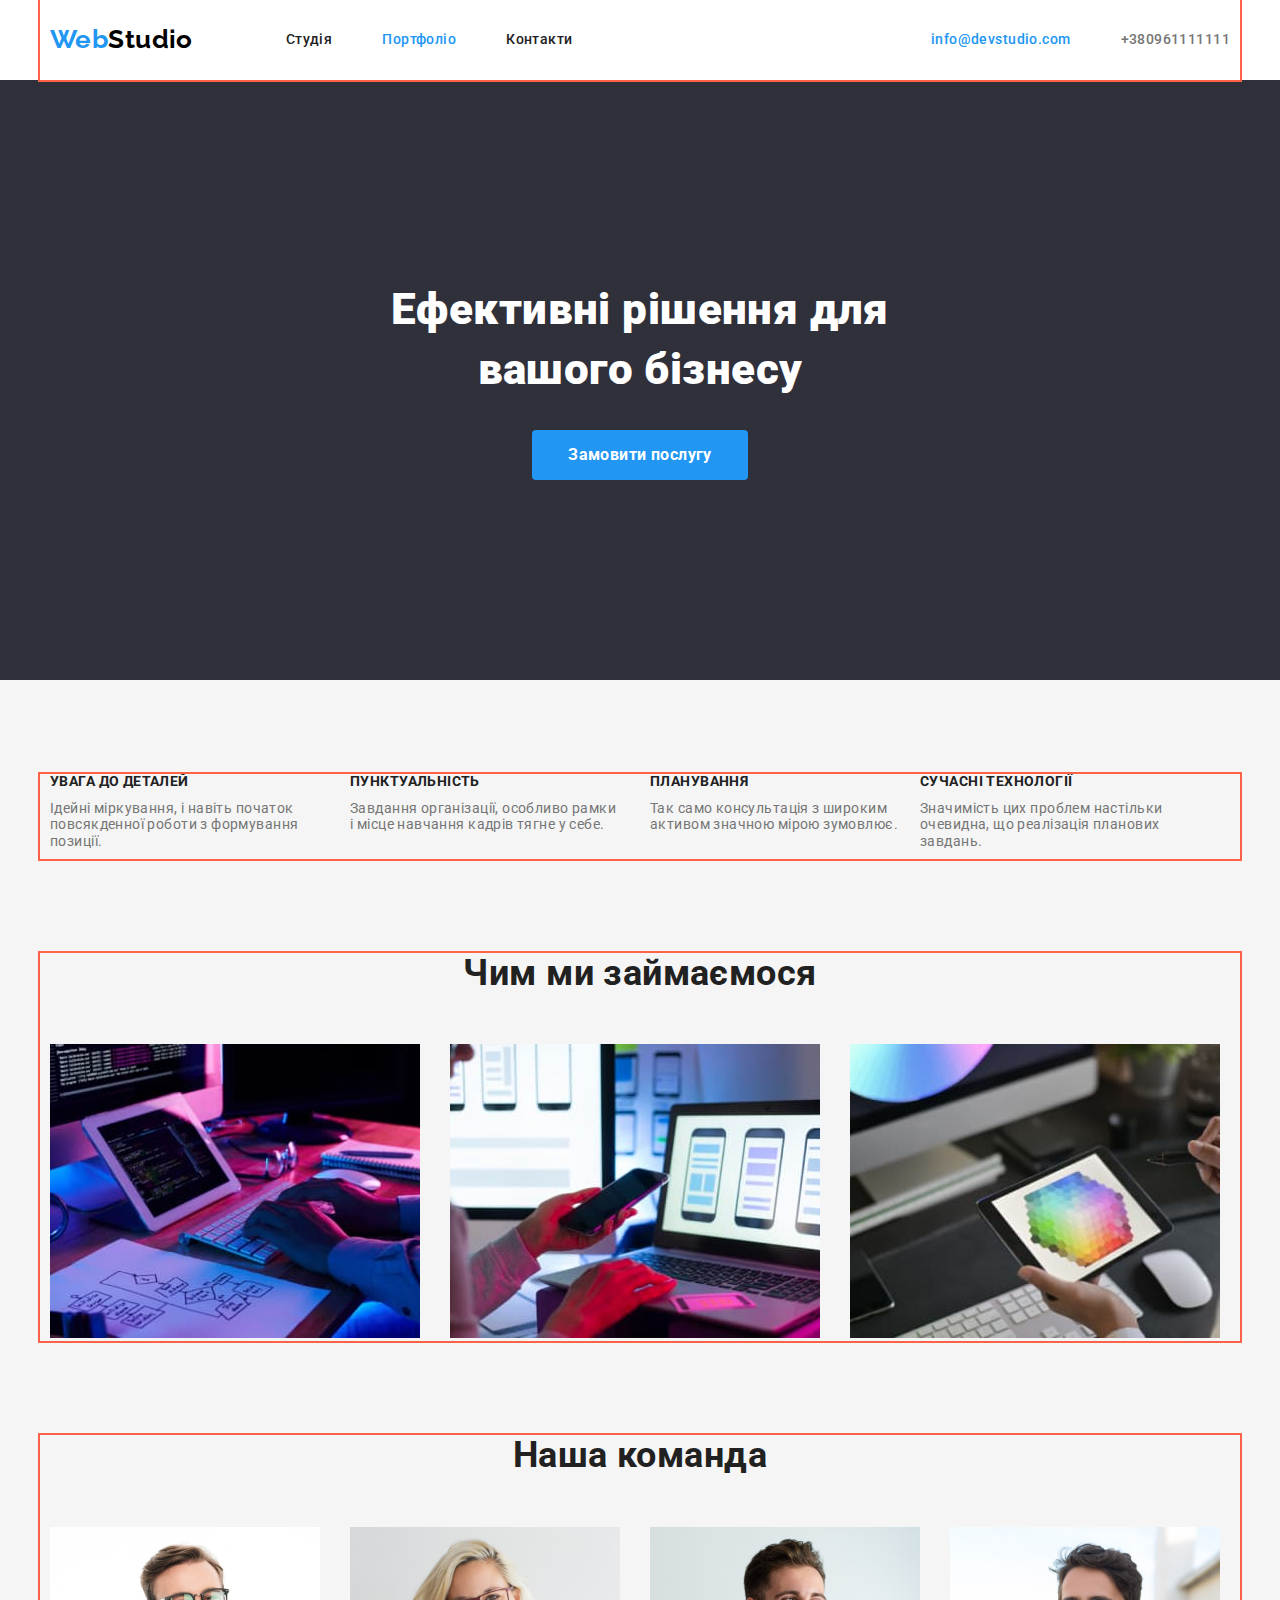
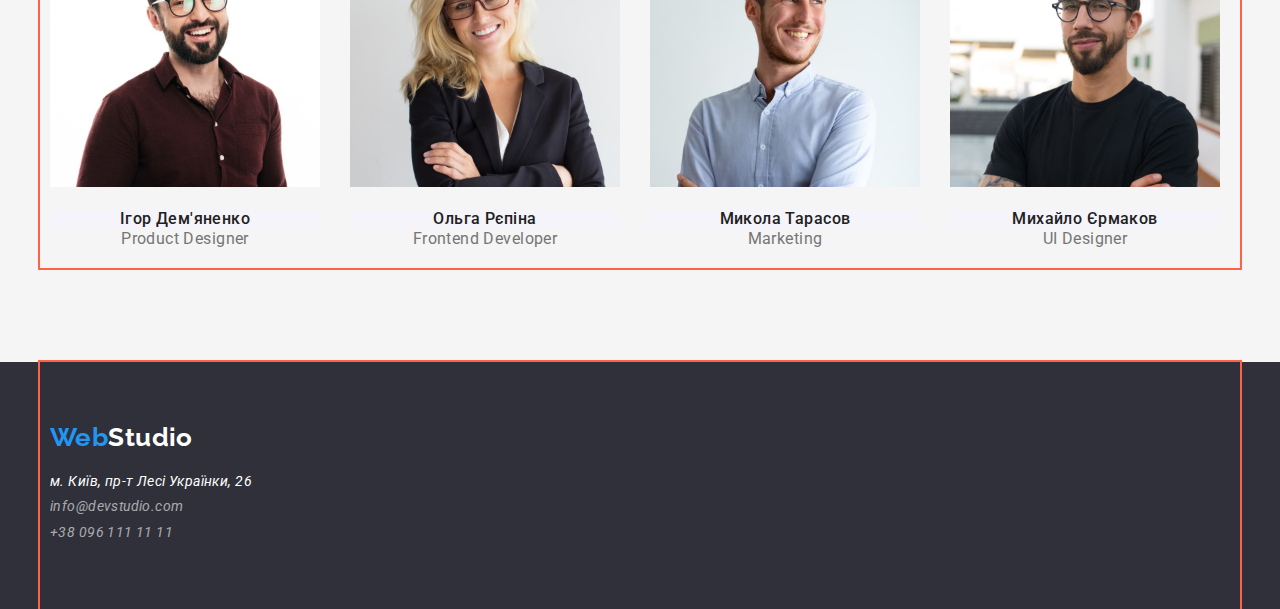
==== commit cbc56a75: "додати поправки до карток" ====
--- a/index.html
+++ b/index.html
@@ -101,30 +101,46 @@
             <li class="page-element">
                 <img src="./images/HW-1/igordemjanenko.jpg" alt="Ігор Демяненко"
                 width="270">
-                <h3 class="link">Ігор Дем'яненко</h3>
-                <p>Product Designer</p>
+
+                <div class="card-info">
+                    <h3 class="link-card-heading">Ігор Дем'яненко</h3>
+                    <p class="text-card">Product Designer</p>
+                </div>
+                
                 
             </li>
     
             <li class="page-element">
                 <img src="./images/HW-1/olharepina.jpg" alt="Ольга Рєпіна"
                 width="270">
-                <h3 class="link">Ольга Рєпіна</h3>
-                <p>Frontend Developer</p>
+
+                <div class="card-info">
+                    <h3 class="link-card-heading">Ольга Рєпіна</h3>
+                    <p class="text-card">Frontend Developer</p>
+                </div>
+                
             </li>
     
             <li class="page-element">
                 <img src="./images/HW-1/mykolatarasow.jpg" alt="Микола Тарасов"
                 width="270">
-                <h3 class="link">Микола Тарасов</h3>
-                <p>Marketing</p>
+
+                <div class="card-info">
+                    <h3 class="link-card-heading">Микола Тарасов</h3>
+                    <p class="text-card">Marketing</p>
+                </div>
+                
             </li>
     
             <li class="page-element">
                 <img src="./images/HW-1/mychajlojermakov.jpg" alt="Михайло Єрмаков"
                 width="270">
-                <h3 class="link">Михайло Єрмаков</h3>
-                <p>UI Designer</p>
+
+                <div class="card-info">
+                    <h3 class="link-card-heading">Михайло Єрмаков</h3>
+                    <p class="text-card">UI Designer</p>
+                </div>
+                
             </li>
         </ul>
     </div>
--- a/css/styles.css
+++ b/css/styles.css
@@ -86,6 +86,7 @@
 ul {
 margin-top: 0;
 margin-bottom: 0;
+
 padding: 0;
 }
 
@@ -235,7 +236,9 @@
 
   .hero-title {
     margin-top: 0;
-    margin-bottom: 30px;
+   
+    padding-top: 200px;
+    padding-bottom: 30px;
     color:var(--text-heroe-color);
     font-weight: 900;
     font-size: 44px;
@@ -355,6 +358,7 @@
   .comand-list {
     display: flex;
     flex-wrap: wrap;
+    text-align: center;
   }
 
   .page-element {
@@ -362,13 +366,17 @@
     margin-right: 30px;
   }
 
-  .page-element:nth-child(3n) {
+  .page-element:nth-child(4n) {
     margin-right: 0;
   }
 
-  .comand-list .link {
-    margin-top: 0;
-    margin-bottom: 10px;
+  .card-info {
+    padding-top: 20px;
+    padding-bottom: 20px;
+  }
+
+  .link-card-heading {
+    
     background-color: var(--title-ourtame-color);
     color: var(--title-text-color);
     font-weight: 500;
@@ -376,9 +384,10 @@
     line-height: 1.18;
   }
   
-  .comand-list p {
-  /* margin-top: 0; */
-  padding-bottom: 30px;
+  .text-card {
+    font-weight: 400;
+    font-size: 16px;
+    line-height: 1.2;
   }
 
 
